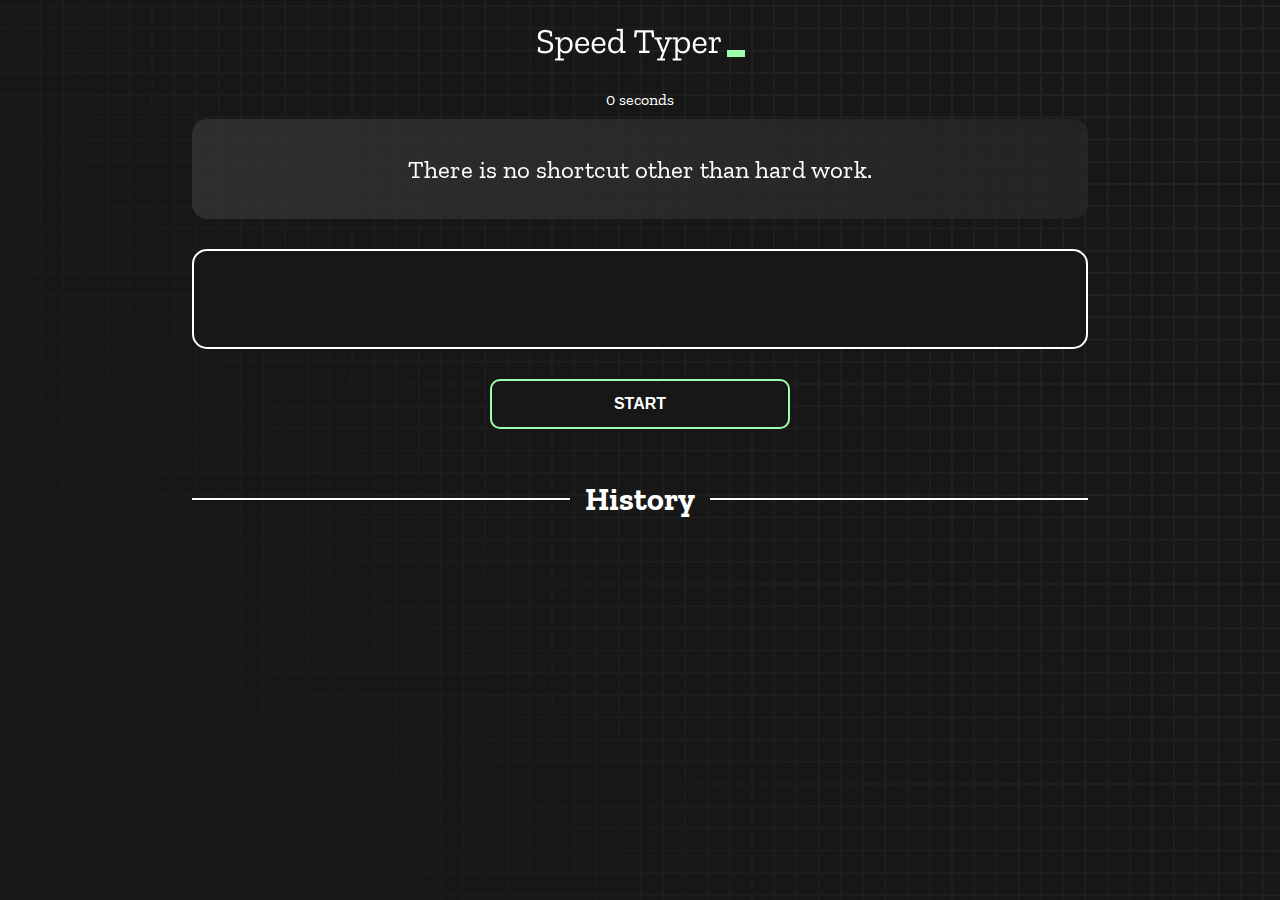
==== index.html @ 0baa064b "initial commit with organized folder" ====
<!DOCTYPE html>
<html lang="en">
  <head>
    <meta charset="UTF-8" />
    <meta http-equiv="X-UA-Compatible" content="IE=edge" />
    <meta name="viewport" content="width=device-width, initial-scale=1.0" />
    <title>Type Master</title>
    <link rel="shortcut icon" href="./icons/icons8-keyboard-50.png" type="image/x-icon">
    <link rel="stylesheet" href="./css/styles.css" />
    <link rel="preconnect" href="https://fonts.googleapis.com" />
    <link rel="preconnect" href="https://fonts.gstatic.com" crossorigin />
    <link
      href="https://fonts.googleapis.com/css2?family=Zilla+Slab:wght@300;400;500&display=swap"
      rel="stylesheet"
    />
  </head>
  <body>
    <h1 class="title"><img src="./img/logo.png" /></h1>
    <div id="show-time">0 seconds</div>

    <div class="box-container">
      <div id="question"></div>

      <div id="display" class="inactive"></div>

      <div class="buttons">
        <button id="starts">START</button>
      </div>

      <div class="divider-container">
        <div class="line"></div>
        <h1 class="title2">History</h1>
        <div class="line"></div>
      </div>
      <div id="histories"></div>
    </div>

    <div id="countdown"></div>
    <div id="modal-background" class="hidden"></div>
    <div id="result" class="hidden"></div>

    <script src="./js/history.js"></script>
    <script src="./js/script.js"></script>
  </body>
</html>
---- css/styles.css ----
* {
  padding: 0;
  margin: 0;
  box-sizing: border-box;
}

body {
  background-image: url("/img/bg.png");
  background-size: cover;
  background-position: left top;
  font-family: "Zilla Slab", serif;
}

.box-container {
  width: 70%;
  margin: 0 auto;
}

#question {
  height: 100px;
  display: flex;
  align-items: center;
  justify-content: center;
  color: white;
  font-size: 25px;
  border-radius: 15px;
  background: rgb(255, 255, 255);
  background: linear-gradient(
    92.49deg,
    rgba(255, 255, 255, 0.1) 0.18%,
    rgba(255, 255, 255, 0.05) 99.85%
  );
  backdrop-filter: blur(5px);
  margin-bottom: 30px;
}

#display {
  height: 100px;
  display: flex;
  flex-wrap: wrap;
  align-items: center;
  padding-left: 5rem;
  color: white;
  font-size: 32px;
  background-color: #171717;
  border: 2px solid #9dffad;
  border-radius: 15px;
}

#countdown {
  position: fixed;
  height: 100vh;
  width: 100vw;
  background-color: rgba(0, 0, 0, 0.8);
  top: 0;
  left: 0;
  display: flex;
  align-items: center;
  justify-content: center;
  font-size: 3rem;
  color: white;
  display: none;
}
#result {
  position: fixed;
  top: 10%; 
  left: 10%;
  transform: translate(-50%, -50%);
  height: 250px;
  width: 400px;
  background-color: #171717;
  border-radius: 15px;
  border: 2px solid #9dffad;
  color: white;
  text-align: center;
  padding: 2rem;
}
#show-time{
  text-align: center;
  color: white;
  margin: 10px 0;
}

.green {
  color: #9dffad;
}
.red {
  color: #eb6565;
}
.bold {
  font-weight: 700;
}
.inactive {
  border: 2px solid white !important;
}
.hidden {
  display: none;
}
.title {
  text-align: center;
  color: white;
  margin: 20px 0;
}

.divider-container {
  height: 80px;
  display: flex;
  justify-content: center;
  align-items: center;
  gap: 15px;
  margin: 0 auto;
}

.line {
  height: 2px;
  background: white;
  width: 100%;
}

.title2 {
  color: white;
  display: block;
}

.buttons {
  display: flex;
  justify-content: center;
  margin: 30px 0;
}
button {
  padding: 10px 20px;
  border: none;
  font-size: 16px;
  font-weight: bold;
  width: 300px;
  height: 50px;
  color: white;
  background-color: #171717;
  border-radius: 10px;
  border: 2px solid #9dffad;
  cursor: pointer;
}

#histories {
  display: flex;
  flex-wrap: wrap;
  justify-content: space-around;
}

.card {
  width: 100%;
  height: 100%;
  padding: 50px;
  display: flex;
  justify-content: space-between;
  align-items: center;
  padding: 20px 30px;
  color: white;
  border-radius: 15px;
  background: rgb(255, 255, 255);
  background: linear-gradient(
    92.49deg,
    rgba(255, 255, 255, 0.1) 0.18%,
    rgba(255, 255, 255, 0.05) 99.85%
  );
  backdrop-filter: blur(5px);
  margin-bottom: 30px;
}

#modal-background {
  background: rgb(255, 255, 255);
  background: linear-gradient(
    92.49deg,
    rgba(255, 255, 255, 0.1) 0.18%,
    rgba(255, 255, 255, 0.05) 99.85%
  );
  backdrop-filter: blur(5px);
  height: 100vh;
  width: 100%;
  position: fixed;
  top: 0;
}

@media only screen and (max-width: 700px) {
  .box-container {
    padding: 0 20px;
    width: 100%;
  }
  .card {
    flex-direction: column;
  }
}
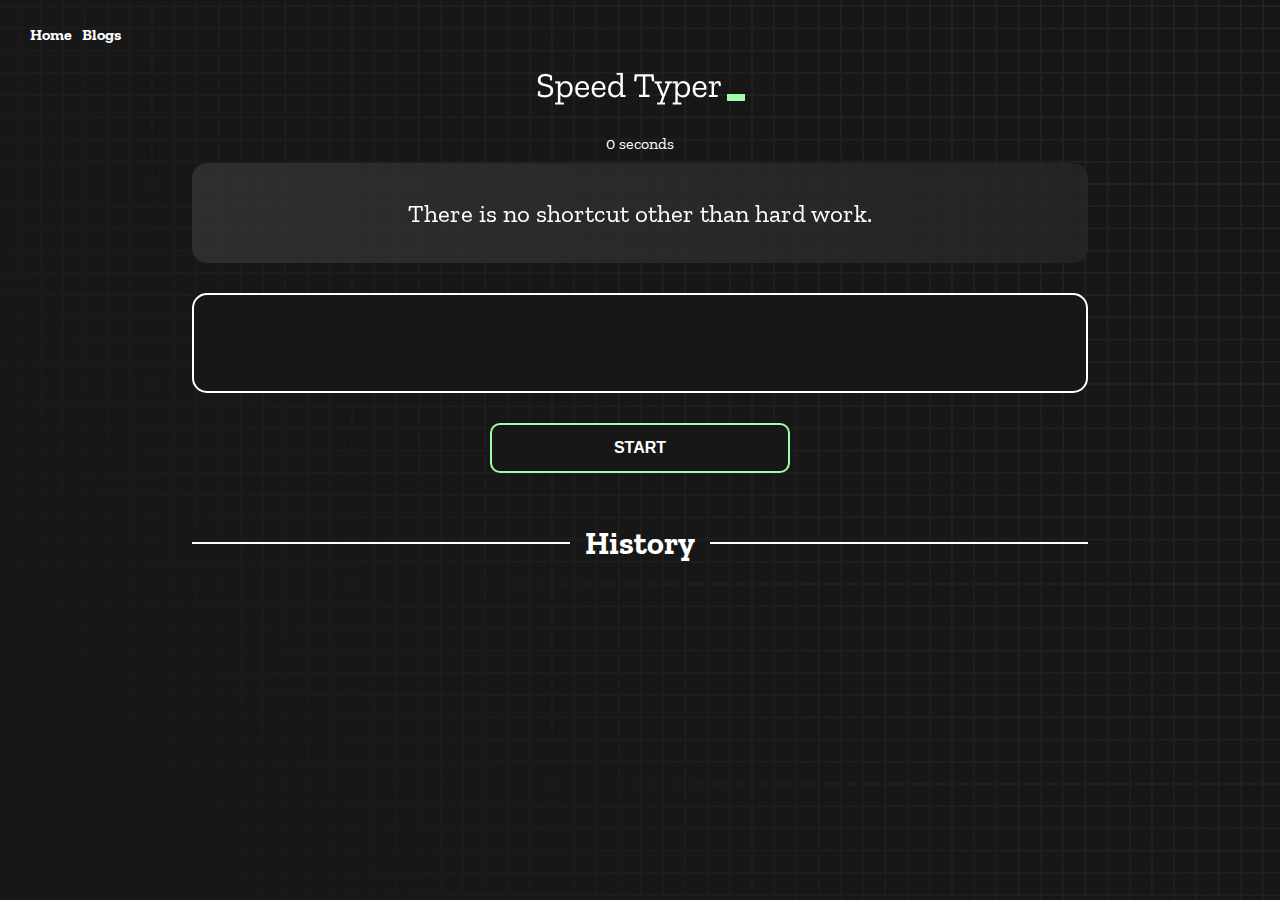
==== commit c5ddc8e3: "nav-bar and blog page added" ====
--- a/index.html
+++ b/index.html
@@ -4,7 +4,7 @@
     <meta charset="UTF-8" />
     <meta http-equiv="X-UA-Compatible" content="IE=edge" />
     <meta name="viewport" content="width=device-width, initial-scale=1.0" />
-    <title>Type Master</title>
+    <title>Type Monster</title>
     <link rel="shortcut icon" href="./icons/icons8-keyboard-50.png" type="image/x-icon">
     <link rel="stylesheet" href="./css/styles.css" />
     <link rel="preconnect" href="https://fonts.googleapis.com" />
@@ -15,6 +15,14 @@
     />
   </head>
   <body>
+    <section>
+      <nav>
+        <ul id="nav-item">
+          <li> <a href="index.html">Home</a> </li>
+          <li><a href="blogs.html">Blogs</a></li>
+        </ul>
+      </nav>
+    </section>
     <h1 class="title"><img src="./img/logo.png" /></h1>
     <div id="show-time">0 seconds</div>
 
--- a/css/styles.css
+++ b/css/styles.css
@@ -62,9 +62,9 @@
   display: none;
 }
 #result {
-  position: fixed;
-  top: 10%; 
-  left: 10%;
+  position: absolute;
+  top: 50%; 
+  left: 50%;
   transform: translate(-50%, -50%);
   height: 250px;
   width: 400px;
@@ -190,3 +190,21 @@
     flex-direction: column;
   }
 }
+
+/* Blog page design. */
+#nav-item{
+  display: flex;
+  margin-top: 25px;
+  margin-left: 20px;
+  
+}
+#nav-item li{
+  margin-left: 10px;
+  list-style: none;
+}
+#nav-item li a{
+  text-decoration: none;
+  color: white;
+  font-size: 1rem;
+  font-weight: bold;
+}